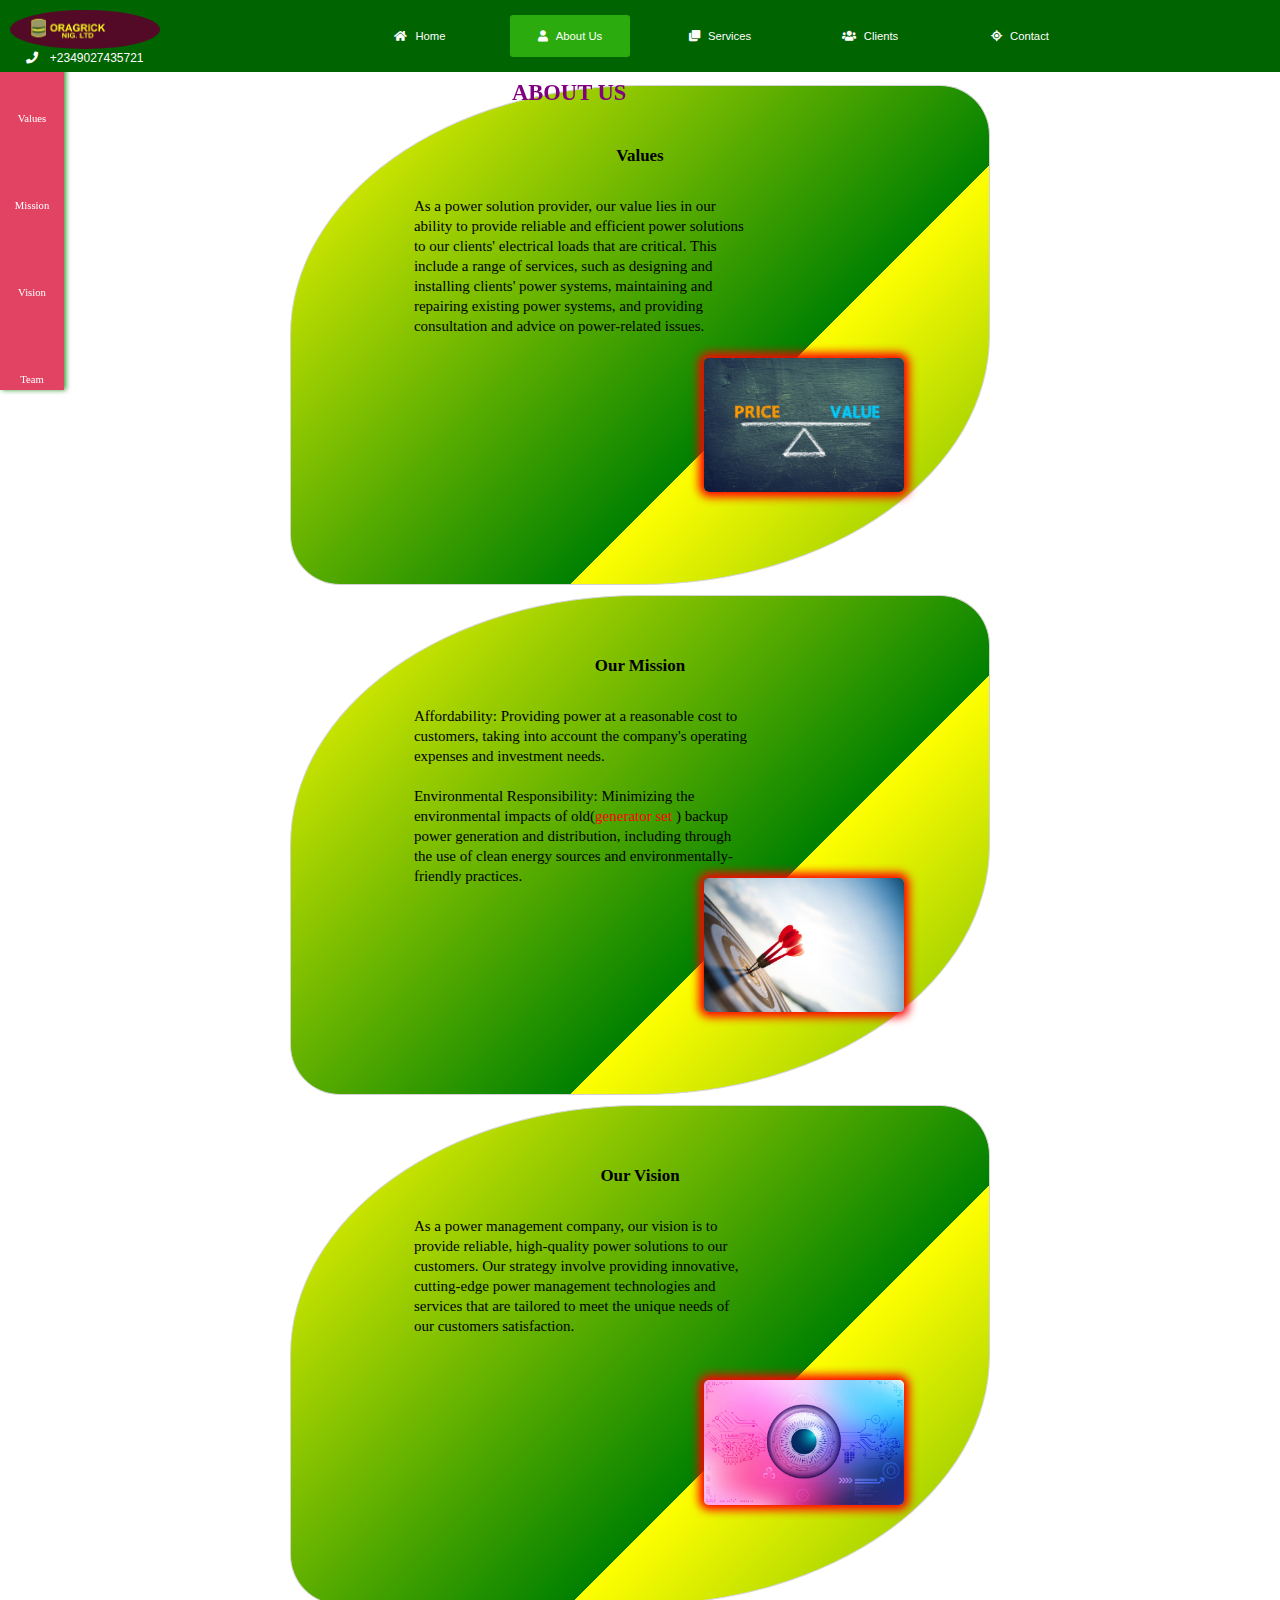
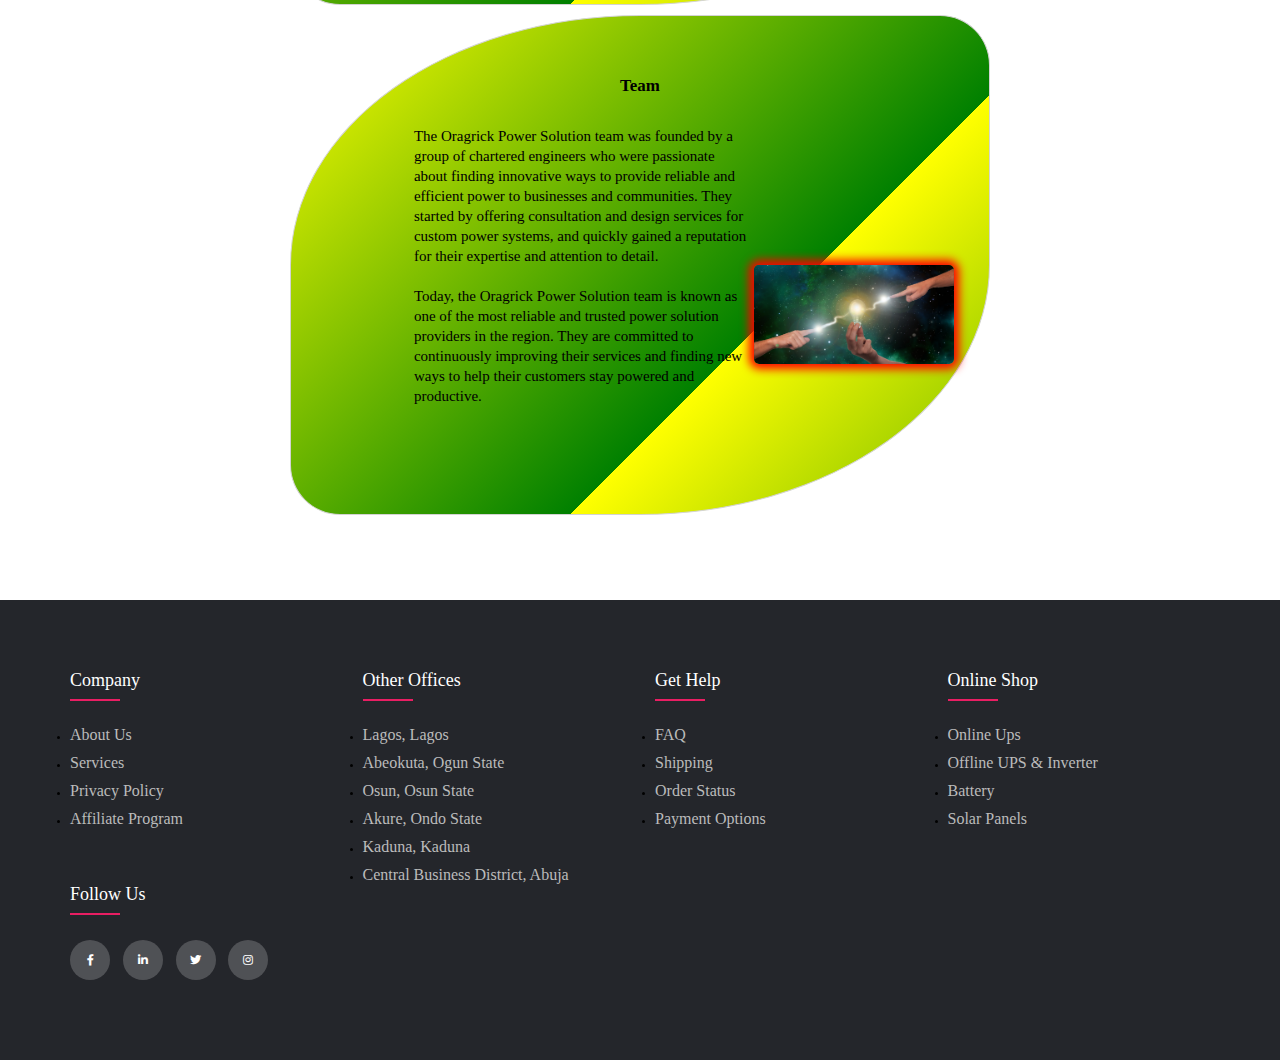
==== about.html @ 9715c684 "first commit" ====
<!DOCTYPE html>
<html lang="En">
     <head>
        <meta charset="UTF-8">
        <meta name="viewport" content="width=device-width, initial-scale=1.0">
        <title>
            Reliable Power & IT Solution | inverter | UPS | Renewable | IT
        </title>
        <link rel="stylesheet" href="cssfinal.css">
        <link rel="stylesheet" 
        href="https://cdnjs.cloudflare.com/ajax/libs/font-awesome/6.1.2/css/all.min.css"
        >

        <link rel="stylesheet" type="text/css" 
        href="https://cdnjs.cloudflare.com/ajax/libs/font-awesome/5.15.1/css/all.min.css">
    </head>



    <body>
        <wrap>
            
            <div class="menu-head">
                <div class="main_logo">
                    <img id="inboxlogo" src="./img/oragricklogo.jpg" alt="">
                    <p><i class="fa fa-phone"></i> +2349027435721</p>
                 </div>
                <ul class="nav-menu">
                    <li ><a href="index.html"><i class="fa fa-home"></i>Home</a></li>
                    <li class="actives"><a href="#"><i class="fa fa-user"></i>About Us</a>
                        <div class="submenu1">
                            <ul>
                                <li><a  href="about.html #history">Values</a></li>
                                <li><a  href="about.html #mission">Mission</a></li>
                                <li><a  href="about.html #vission">Vision</a></li>
                                <li><a  href="about.html #team">Team</a></li>
                            </ul>
                        </div>

                    </li>


                    <li><a href="services.html"><i class="fa fa-clone"></i>Services</a>
                        <div class="submenu1">
                            <ul>
                                <li class="hoverme"><a  href="#">Power Solutions</a>
                                    <i class="fa fa-angle-right"></i>
                                    <div class="submenu2">
                                        <ul>
                                          <li><a  href="#">UPS &amp; Inverters</a></li>
										  <li><a  href="#">Renewable/Solar Energy</a></li>
										  <li><a  href="#">ELectrical Power Design &amp; Installation</a></li>
										  <li><a  href="#">Support &amp; Advisory</a></li>
                                        </ul>
                                    </div>
                                
                                </li>

                                <li class="hoverme"><a  href="#">IT Solutions</a>
                                    <i class="fa fa-angle-right"></i>
                                    <div class="submenu2">
                                        <ul>
                                            <li><a  href="#">Web Designing</a></li>
                                            <li><a  href="#">Mobile App</a></li>
                                            <li><a  href="#">Cloud Computing</a></li>
                                        </ul>
                                    </div>
                                
                                
                                </li>

                                <li class="hoverme"><a  href="#">Fixed Asset Power Management</a>
                                    <i class="fa fa-angle-right"></i>
                                    <div class="submenu2">
                                        <ul>
                                            <li><a  href="#">Dead Batteries </a></li>
                                            <li><a  href="#">Dead Generator</a></li>
                                            <li><a  href="#"> Storage</a></li>
                                        </ul>
  
                                    </div>
                                
                                </li>
                            </ul>
    
    
                        </div>
                        
                    
                    </li>
                    <li><a href="client.html"><i class="fa fa-users"></i>Clients</a>
                        <div class="submenu1">
                            <ul>
                                <li><a  href="#">Financial Institution</a></li>
                                <li><a  href="#">Health Sector Clients</a></li>
                                <li><a  href="#">Farm Sector Clients</a></li>
                                <li><a  href="#">Domestic Sector Clients</a></li>
                            </ul>
                        </div>
                    
                    
                    </li>
                    <li><a href="contact.html"><i class="fa fa-location"></i>Contact</a></li>
                </ul>
               
                <div class="hamburger">
                  <div class="line "></div>
				  <div class="line "></div>
				  <div class="line "></div>
                </div>
            </div>


        </wrap>

        <!--about us -->

        <div class="abtus">
            <div id="abth1"><h1> About Us</h1></div>
            <div class="hmvt">
                <ul>
                    <li><a href="#history">Values</a></li>
                    <li><a href="#mission">Mission</a></li>
                    <li><a href="#vission"> Vision</a></li>
                    <li><a href="#team"> Team </a></li>
                </ul>
            </div>

            <div class="contabt">
                <section id="history">
                    <div class="ourm"><h2>Values</h2>
                    <p >As a power solution provider, our value lies in our ability to provide reliable and efficient power 
                        solutions to our clients' electrical loads that are critical. This include a range of services, such as designing 
                        and installing clients' power systems, maintaining and repairing existing power systems, and 
                        providing consultation and advice on power-related issues.
                    </p>
                    </div>    
                    <div class="mimg">
                        <img src="img/values.jpg">
                    </div>

                </section>
                <section id="mission">
                    <div class="ourm"><h2>Our Mission</h2>
                        <ul>
                            <p>Affordability: Providing power at a reasonable cost to customers, 
                                taking into account the company's operating expenses and investment 
                                needs.
                            </p>
                            <p>Environmental Responsibility: Minimizing the environmental impacts 
                                of old(<span style="color: red;">generator set </span>)  backup power generation and distribution, including through the use of 
                                clean energy sources and environmentally-friendly practices.
                            </p>
                        </ul>
                    
                    </div>    
                    <div class="mimg">
                        <img src="img/mission.jpg">
                    </div>

                </section>

                <section id="vission">
                    <div class="ourm"><h2>Our Vision</h2>
                    <p >As a power management company, our vision is to provide reliable, 
                        high-quality power solutions to our customers. Our strategy involve 
                        providing innovative, cutting-edge power management technologies and 
                        services that are tailored to meet the unique needs of our customers 
                        satisfaction.  
                    </p>
                        
                        

                    </div>    
                    <div class="mimg">
                        <img src="img/vission.jpg">
                    </div>

                </section>

                <section id="team">
                    <div class="ourm"><h2>Team</h2>
                    <p >The Oragrick Power Solution team was founded by a group of chartered engineers who were passionate about finding 
                        innovative ways to provide reliable and efficient power to businesses and communities. They started 
                        by offering consultation and design services for custom power systems, and quickly gained a reputation 
                        for their expertise and attention to detail.
                    </p>
                    
                    <p>
                        Today, the Oragrick Power Solution team is known as one of the most reliable and trusted power solution 
                        providers in the region. They are committed to continuously improving their services and finding 
                        new ways to help their customers stay powered and productive.
                    </p>
                    </div>    
                    <div class="mimg">
                        <img src="img/team.jpg">
                    </div>

                </section>

            </div>


        </div>



        <!--end About us-->






       
        <footer class="footer">
            <div class="container">
                <div class="row">
                    <div class="footer-col">
                        <h4>company</h4>
                        <ul>
                            <li><a href="about.html">About us</a></li>
                            <li><a href="services.html">Services</a></li>
                            <li><a href="#">Privacy policy</a></li>
                            <li><a href="#">Affiliate program</a></li>
                        </ul>
                    </div>
                    <div class="footer-col">
                        <h4>Other Offices</h4>
                        <ul>
                            <li><a href="#">Lagos, Lagos </a></li>
                            <li><a href="#">Abeokuta, Ogun State</a></li>
                            <li><a href="">Osun, Osun State</a></li>
                            <li><a href="#">Akure, Ondo State</a></li>
                            <li><a href="#">Kaduna, Kaduna</a></li>
                            <li><a href="#">Central Business District, Abuja</a></li>
                        </ul>
                    </div>
                    <div class="footer-col">
                        <h4>get help</h4>
                        <ul>
                            <li><a href="#">FAQ</a></li>
                            <li><a href="#">shipping</a></li>
                            
                            <li><a href="#">order status</a></li>
                            <li><a href="#">payment options</a></li>
                        </ul>
                    </div>
                    <div class="footer-col">
                        <h4>online shop</h4>
                        <ul>
                            <li><a href="#">Online Ups</a></li>
                            <li><a href="#">Offline UPS & Inverter</a></li>
                            <li><a href="#">Battery</a></li>
                            <li><a href="#">Solar Panels</a></li>
                        </ul>
                    </div>
                    <div class="footer-col">
                        <h4>follow us</h4>
                        <div class="social-links">
                            <a href="https://web.facebook.com/Oragrick/?_rdc=1&_rdr"><i class="fab fa-facebook-f"></i></a>
                            <a href="https://ng.linkedin.com/company/oragrick"><i class="fab fa-linkedin-in"></i></a>
                            <a href="#"><i class="fab fa-twitter"></i></a>
                            <a href="#"><i class="fab fa-instagram"></i></a>
                            
                        </div>
                    </div>
                </div>
            </div>
       </footer>
     


        <script src="jscript.js"></script>
    </body>






</html>
---- cssfinal.css ----
*{
    padding: 0;
    margin: 0;
    box-sizing: border-box;

}

html {
    font-size: 70.5%;
}

body {
    background-size: cover;
    background-position: center;
    

}
wrap{
    width: 100%;
    height: 100%;
    
}

.main_logo{
    display: inline-block;
	cursor: pointer;  
    padding-top: 10px;
    padding-left: 10px;
    float: left;

}
#inboxlogo{
    padding: 0;
    margin: 0;
    width: 150px;
  border-radius: 50%;
  text-align: center;
  
}
.main_logo p {
    
    text-decoration: none;
    color: #fff;
    padding-top: 0px;
    padding-left: 0px;
	text-align: center;
    font-size: 12px;
	
    
}


.menu-head {
    background-color: rgb(0, 100, 0);
    text-align: center;
    font-family: sans-serif;
    padding: 0px;
    position: fixed;
    width: 100%;
    top: 0;
    z-index: 2;
}

.menu-head ul {
    display: inline-flex;
    color: #fff;
    list-style: none;
    align-items: center;
 

}

.menu-head ul li {
    width: 120px;
    margin: 15px;
    padding: 15px;
}

.menu-head ul li a{
    text-decoration: none;
    color: #fff;
}

.actives, .menu-head ul li:hover {
    background: #2bab0d;
    border-radius: 3px;

}

.menu-head .fa {
    margin-right: 8px;
    

}
.submenu1 {
    display: none;
    z-index: 100;

}

.menu-head ul li:hover .submenu1{
    display: block;
    position: absolute;
    background-color: rgb(0, 100, 0);
    margin-top: 15px;
    margin-left: -15px;

}
.menu-head ul li:hover .submenu1 ul{
    display: block;
    margin: 10px;
}

.menu-head ul li:hover .submenu1 ul li{
    width: 150px;
    padding: 10px;
    border-bottom: 1px dotted #fff;
    background: transparent;
    border-radius: 0;
    text-align: left;
}
.menu-head ul li:hover .submenu1 ul li:last-child{
    border-bottom: none;
}
.menu-head ul li:hover .submenu1 ul li a:hover{
    color: #b2ff00;
}
.fa-angle-right {
    float: right;

}
.submenu2{
    display: none;
}

.hoverme:hover .submenu2 {
    position: absolute;
    display: block;
    margin-top: -40px;
    margin-left: 140px;
    background: rgb(0, 100, 0);

}

.hamburger{
    display: none;
    cursor: pointer;
}

.line {
    display: block;
    width: 25px;
    height: 3px;
    margin: 5px auto;
    -webkit-transition: all 0.3s ease-in-out;
    transition: all 0.3s ease-in-out;
    background-color: white;
}
.nav-menu{
    z-index: 400;
}

/*slider*/
.slider{
    position: relative;
    width: 100%;
    background: #2c3e50; /* darckblue */
	overflow: hidden;
    padding: 0;
	margin: 0;
    box-sizing: border-box;
    font-family: sans-serif;
	
}
.myslider{
	height: 655px;
	display: none;
	overflow: hidden;
}
.prev, .next{
    position: absolute;
    top: 50%;
    transform: translate(0, -50);
    font-size: 50px;
    padding: 15px;
    cursor: pointer;
    color: #fff;
    transition: 0.1s;
    user-select: none;
}

.prev:hover, .next:hover{
    color: #3498db;
}

.next{
    right: 0;
}
.dotsbox{
    position: absolute;
    left: 50%;
    transform: translate(-50%);
    bottom: 20px;
    cursor: pointer;
    
}

.dot{
    display: inline-block;
    width: 15px;
    height: 15px;
    border: 3px solid #fff;
    border-radius: 50%;
    margin: 0 10px;
    cursor: pointer;
}
.actives, dot:hover{

}

.active, .dot:hover{
    border-color: green ;
}

.fade{
    -webkit-animation-name: fade;
    -webkit-animation-duration: 1.5s;
    animation-name: fade;
    animation-duration: 1.5s;
}

@-webkit-keyframeskeyframes fade {
    from {opacity: 0.8;}
    to { opacity: 1;}
}

@keyframes fade {
    from {opacity: 0.8;}
    to { opacity: 1;}
}
.txt{
    position: absolute;
    color: #fff;
    letter-spacing: 2px;
    line-height: 30px;
    top: 30%;
    left: 15%;
    -webkit-animation-name: posi;
    -webkit-animation-duration: 2s;
    animation-name: posi ;
    animation-duration: 2s;
    z-index: 1;
    
}

@-webkit-keyframes posi{
    from {
        left: 25%;
    }
    to{
        left: 15%;
    }
}

@keyframes posi{
    from {
        left: 25%;
    }
    to{
        left: 15%;
    }
}
.txt h1{
    color: yellow;
    font-weight: 100;
    margin: 20px;
    font-family: 'Baloo Da 2', serif;
    font-size: 5rem;
    line-height: 8.5rem;
    letter-spacing: .2rem;
    width: 50%;

}
.txt p{
    font-weight: 100;
    font-size: 10px;
    margin: 20px;

    
}
img {
   /* transform: scale(0.5, 1);
    -webkit-animation-name: zoomin;
    -webkit-animation-duration: 20s;
    animation-name: zoomin;   
    animation-duration: 40s;*/ /*to start zoomin uncomment this*/

}
@-webkit-keyframes zoomin{
    from {transform: scale(1, 1);}
    to { transform: scale(1.5, 1.5);}

}

@keyframes zoomin{
    from {transform: scale(1, 1);}
    to { transform: scale(1.5, 1.5);}

}


#imga{
	width: 100%;
    height: 100%;
	perspective: 100%;
	background-size: cover;
	
}






/*slider end*/

/*Timeline for clientele*/
.conv{
	margin: 0px;
	padding: 0px;
	font-family: 'Poppins', sans-serif;
	box-sizing: border-box;
    overflow: hidden;
	align-items: center;
	width: 100%;
    background-color: antiquewhite;
	
	
}

.conv h1{
	
	text-align: center;
	align-items: center;
	font-family: 'Baloo Da 2', serif;
    font-style: normal;
    font-weight: 300;
    color: black;
    font-size: 3rem;
	width: 100%;
    
}
.timelineclient1{
	
	font-family: 'Poppins', sans-serif;
	box-sizing: border-box;
	width: 50%;
	margin: 10px auto;
	padding: 10px 50px;
	float: left;
	height: 100%;
	
	
	
	
}
.timelineclient1::after{
	content: '';
	position: absolute;
	width: 4px;
	height: 100%;
	background: yellow;
	top: 730px;
	left: 25%;
	margin-left: -3px;
	z-index: -1;
	animation: moveline 6s linear forwards;
   
}
@keyframes moveline {
	0%{
		height: 0;
	}
	100%{
		height: 100%;
	}


}
.timelineclient1 h2{
	align-items: center;
	text-align: center;
	color: black;
	
	

}
.timelineclient{
	
	font-family: 'Poppins', sans-serif;
	box-sizing: border-box;
	width: 50%;
    margin: auto;
    padding: 10px 50px;
	height: 100%;
    float: right;
	
	
	
	
}
.timelineclient::after{
	content: '';
	position: absolute;
	width: 4px;
	height: 100%;
	background: yellow;
	top: 730px;
	right: 25%;
	margin-right: -3px;
	z-index: -1;
	animation: moveline 6s linear forwards;


}
.timelineclient h2{
	align-items: center;
	text-align: center;
	color: black;
	
	
}
.conclient{
	padding: 10px 50px;
	position: relative;
	align-items: center;
	width: 50%;
	animation: movedown 1s linear forwards;
	opacity: 0;
}
.conclient:nth-child(1){
	animation-delay: 0s
}
.conclient:nth-child(2){
	animation-delay: 1s
}
.conclient:nth-child(3){
	animation-delay: 2s
}
.conclient:nth-child(4){
	animation-delay: 3s
}
.conclient:nth-child(5){
	animation-delay: 4s
}
.conclient:nth-child(6){
	animation-delay: 5s
}
.conclient:nth-child(7){
	animation-delay: 6s
}

@keyframes movedown {
	0%{
		opacity: 1;
		transform: translateY(-30px);
	}
	100%{
		opacity: 1;
		transform: translateY(0px);
	}

}

.conclient h2{
	font-size: 80%;
	font-weight: 800;
	
}
.conclient img{
	position: absolute;
	width: 60px;
	border-radius: 70%;
	right: -20px;
	top: 32px;
	z-index: 10;
}





.client-text{
	padding: 20px 30px;
	background: #fff;
	position: relative;
	border-radius: 6px;
	font-size: 15px;
	max-width: 400px;
	align-items: center;
}

.left{
	left: 0px;
}

.right{
	left: 50%;
}
.right img{
	left: -20px;
}

.conc-left{
	height: 0;
	width: 0;
	position: absolute;
	top: 28px;
	z-index: 1;
	border-top: 10px solid transparent;
	border-bottom: 10px solid transparent;
	border-left: 10px solid white;
	right: -10px;
}
.conc-right{
	height: 0;
	width: 0;
	position: absolute;
	top: 28px;
	z-index: 1;
	border-top: 10px solid transparent;
	border-bottom: 10px solid transparent;
	border-right: 10px solid white;
	left: -10px;
}


/*/Timeline for clientele*/

/*abtus*/

.abtus {
    margin: 80px;
    scroll-behavior: smooth;
    font-family:Georgia, 'Times New Roman', Times, serif;
    height: 100%;
    
   
}
.contabt{
    width: 100%;
    height: 100%;
    display: flex;
    flex-wrap: wrap;
    justify-content: center;
   
}
.contabt > section {
    height: 500px;
    width: 700px;
    display: flex;
    flex-wrap: wrap;
    justify-content: center;
    border-radius: 50% 50px 50% 50px ;
    margin-bottom: 0;
    background-image: repeating-linear-gradient(-45deg, green 35%, yellow);
    padding: 20px;
    scroll-margin-top: 80px;
    border: 1px solid lightgrey;
    margin: 5px;
    

}

#abth1 {
    text-align: center;
    position: fixed;
    color: purple;
    left: 40%;
    text-transform: uppercase;

    
}

.hmvt {
    left: 0;
    position: fixed;
    width: 5%;
    text-align: center;
    position: fixed;
    top: -3px;
    opacity: 0.8;
    margin-bottom: 10px;
    
   
    
}

.hmvt ul {
    
    height: auto;
    
    top: 0;
    left: 0;
    background: crimson;
    box-shadow: 2px 0px 5px green;
    padding-top: 45px;
    text-decoration: none
    


}

.hmvt ul li {
    margin: 5px;
    padding: 5px;
    margin-top: 65px;
    
    

}
.hmvt ul li a {
    color: #fff;
    list-style: none;
    text-decoration: none;
    font-size: 15px;
    padding: 3px;
    font-weight: sans-serif;
    font-size: 50%;
    font-weight: sans-serif;
    font-size: 95%;
   

}
.hmvt ul li a:hover{
    background: #fff;
    color: #3498db;
}





#history {
    padding-top: 180px;
    text-align: center;
}
#mission {
    padding-top: 180px;
    text-align: center;  

}
#vission {
    padding-top: 180px;
    text-align: center;  

}
#team {
    padding-top: 180px;
    text-align: center;  

}
.ourm {
    margin-bottom: 20px;
    width: 90%;
    margin-top: -20px;
   
    

}
.ourm h2{
    padding-bottom: 20px;
    text-align: center;
    margin-top: -100px;
    
}

.ourm p {
   align-items: center;
    width: 60%;
    padding: 10px;
    margin-left: 60px;
    justify-content:center;
    text-align: left;
    line-height: 20px;
    font-size: 15px;
}




#mission .mimg{
    
   width: 100%;
   text-align: center;
   margin-right: 10px;
   padding: 10px;
   padding-right: 55px;
   margin-top: -100px;    

}
#history .mimg{
    
    width: 100%;
    text-align: center;
    margin-right: 10px;
    padding: 10px;
    padding-right: 55px;
    margin-top: -80px;    
 
 }
 #vission .mimg{
    
    width: 100%;
    text-align: center;
    margin-right: 10px;
    padding: 10px;
    padding-right: 55px;
    margin-top: -65px;    
 
 }
 #team .mimg{
    
    width: 100%;
    text-align: center;
    margin-right: 10px;
   
    padding-right: 5px;
    margin-top: -200px;    
 
 }
#mission img {
    width: 200px;
    border-radius: 5px;
    box-shadow: 0 0 10px 5px red;
    margin-right: 0;
    float: right; 

}
#history img {
    width: 200px;
    border-radius: 5px;
    box-shadow: 0 0 10px 5px red;
    margin-right: 0;
    float: right; 

}
#vission img {
    width: 200px;
    border-radius: 5px;
    box-shadow: 0 0 10px 5px red;
    margin-right: 0;
    float: right; 

}
#team img {
    width: 200px;
    border-radius: 5px;
    box-shadow: 0 0 10px 5px red;
    margin-right: 0;
    float: right; 
    

}
@media screen and (max-width: 768px) { 
    .abtus {
        display:block;
        width: 105%;
        overflow: hidden;

        margin: 0;
        padding: 0;
        justify-content: center;
      
                
        

    }
    .contabt > section {
        overflow: hidden;
        margin-top: 100px;
    

    }

    #abth1 {
        text-align: center;
        position: fixed;
        color: purple;
        margin-bottom: 0;
        text-transform: uppercase;
        top: 100px;
        font-size: 60%;

    
        
    }


    .hmvt ul {
        position: fixed;
        width: 100%;
        text-align: center;
        position: fixed;
        top: -50px;
        opacity: 0.8;
        display: inline-flex;  
        
       
        
    }
    .hmvt ul li {
        
        
    }
    
  
    .hmvt ul li a {
        text-decoration: none;
        text-align: center;
        margin-top: -300px;
       

    }
    .contabt {
        display: flex;
        flex-wrap: wrap;
        width: 100%; 
        height: 100%;
        
    }
    .contabt section {
        width: 120%;
        height: 100%;
        font-size: 90%;
        left: -10px;
        font-size: 90%;
        margin-top: 90px;
        
        
    }
    .contabt p {
        font-size: 120%;
        padding: 0;
        margin-bottom: 60px;
        

    }
    .ourm h2{
        margin-top: -40px;
        padding-top: 10px;
        
        
        
    }
    #mission .mimg{
    
        width: 100%;
        text-align: center;
        margin-right: 10px;
        padding: 10px;
        padding-right: 55px;
        margin-top: -80px;    
     
     }
     #history .mimg{
         
       
         margin-top: -80px;    
      
      }
      #vission .mimg{
        
         
         margin-top: -65px;    
      
      }
    #team .mimg{
    
        width: 100%;
        text-align: center;
        margin-right: 5px;
       
        padding-right: 55px;
        margin-top: -60px;    
     
     }
  

    
}



/*abtus end*/

/* services */

.conservices{
    margin: 0;
    padding: 0;
    font-family: sans-serif;
    background: #007bff !important;
    scroll-behavior: smooth;
    height: 100vh;
    
}
.conservices h1 {
    color: red;
    font-size: 2em;
    text-align: center;
    text-transform: uppercase;
    justify-content: center;
    align-items: center;
    padding-top: 80px;
    padding-bottom: 30px;
  
 
   
   
}

.mainservicep{
    width: 100%;
    min-height: 380px;
    text-align: center;
    position: relative;
   

}
.servicelogo{
    width: 130px;
    height: 130px;
    border-radius: 50%;
    margin: -90px auto 0;
    background: #fff;
    border: 20px solid #007bff;

}
.servicelogo img {
    width: 50px;
    margin-top: 20px;
}

#powerid {
    scroll-margin-top: 180px;
    
}


.mainserviceserve h3{
    margin: 20px auto;
    position: relative;
    background: #fff;
    width: 80%;
    height: 35px;
    

}

.mainserviceserve h3::after {
    content: '' ;
    width: 40px;
    height: 30px;
    background: linear-gradient(to right, #fff, #007bff);
    position: absolute;
    right: -5px;
    top: -5px;
    z-index: -1;
}

.mainserviceserve h3::before {
    content: '' ;
    width: 40px;
    height: 30px;
    background: linear-gradient(to right,  #007bff, #fff);
    position: absolute;
    left: -5px;
    bottom: -5px;
    z-index: -1;
}

.mainserviceserve  ul {
    text-align: center;
    align-items: center;
    justify-content: center;
    
    

}

.mainserviceserve  ul li {
    list-style: none;
    margin-top:20px ;
    padding: 10px;
    text-align: left;

}

.mainserviceserve  ul li a{
    text-decoration: none;
}


.mainserviceserve {
    background: #fff;
    padding: 20px;
    border-radius: 10px;
    position: absolute;
    top: 60px;
    z-index: 1 ;
    margin: 40px;
    

} 

.serviceshadow1 {
    height: 200px;
    width: 80%;
    background: #fff;
    position: absolute;
    border-radius: 10px;
    bottom: 0;
    left: 10%;
    z-index: -1;

}

.serviceshadow2 {
    height: 200px;
    width: 64%;
    background: #fff;
    position: absolute;
    border-radius: 10px;
    bottom: 0;
    left: 18%;
    z-index: -2;

}

.mainservicep:hover .mainserviceserve {
    transform: translateY(-50px)
} 

.mainservicep:hover .serviceshadow1 {
    transform: translateY(-25px)
} 

/* end of service */



/*footer*/

@import url('https://fonts.googleapis.com/css2?family=Poppins:wght@300;400;500;600;700&display=swap');

.container{
	max-width: 1170px;
	margin:auto;
    z-index: 2;
    
}
.row{
	display: flex;
	flex-wrap: wrap;
}

.footer{
	background-color: #24262b;
    padding: 70px 0;
}
.footer-col{
   width: 25%;
   padding: 0 15px;
}
.footer-col h4{
	font-size: 18px;
	color: #ffffff;
	text-transform: capitalize;
	margin-bottom: 35px;
	font-weight: 500;
	position: relative;
}
.footer-col h4::before{
	content: '';
	position: absolute;
	left:0;
	bottom: -10px;
	background-color: #e91e63;
	height: 2px;
	box-sizing: border-box;
	width: 50px;
}
.footer-col ul li:not(:last-child){
	margin-bottom: 10px;
}
.footer-col ul li a{
	font-size: 16px;
	text-transform: capitalize;
	color: #ffffff;
	text-decoration: none;
	font-weight: 300;
	color: #bbbbbb;
	display: block;
	transition: all 0.3s ease;
}
.footer-col ul li a:hover{
	color: #ffffff;
	padding-left: 8px;
}
.footer-col .social-links a{
	display: inline-block;
	height: 40px;
	width: 40px;
	background-color: rgba(255,255,255,0.2);
	margin:0 10px 10px 0;
	text-align: center;
	line-height: 40px;
	border-radius: 50%;
	color: #ffffff;
	transition: all 0.5s ease;
}
.footer-col .social-links a:hover{
	color: #24262b;
	background-color: #ffffff;
}

/*responsive*/
@media(max-width: 767px){
  .footer-col{
    width: 50%;
    margin-bottom: 30px;

   }

   .menu-head{
    height: 65px;
    align-items: center;
    text-align: center;
    position: fixed;
    width: 100%;
    z-index: 400;
    
   
   }

   .nav-menu{
    position: fixed;
    left: -100%;
    top: 65px;
    gap: 0;
    flex-direction: column;
    background-color: rgb(0, 100, 0);
    text-align: center;
    transition: 0.3s;
    align-items: center;
    z-index: 400;
    margin-top:5px;
   
   }

   .hamburger{
    display: block;
    text-align: center;
    padding: 10px 10px;
    align-items: center;
    margin-right: 30px;
    font-size: 60.5%;
    float: right;
    padding-right: 20px;
   
   
}

.hamburger.active .line:nth-child(2){
    opacity: 0;
}
.hamburger.active .line:nth-child(1){
    transform: translateY(8px) rotate(45deg);
}

.hamburger.active .line:nth-child(3){
    transform: translateY(-8px) rotate(-45deg);
}
.nav-menu{
    position: fixed;
    left: -100%;
    top: 65px;
    gap: 0;
    flex-direction: column;
    background-color: rgb(0, 100, 0);
    text-align: center;
    transition: 0.3s;
    align-items: center;
    z-index: 400;
    
   
}
.menu-head .nav-menu li {
    margin: 10px 0;
    padding-left: 5px;
    
}


.nav-menu.active {
    left: 0;
    
}
}
@media(max-width: 574px){
  .footer-col{
    width: 100%;
}

.myslider{
    height: 500px;
    
}
.txt{
    line-height: 15px;
    top: 50%;
    left: 50%;
    transform: translate(-50%, -50%);
    animation-name: posi2;
    animation-duration: 2s;
    font-size: 30%;

}
@-webkit-keyframes posi2 {
    from {top: 35%;}
    to {top: 50%}
}
@keyframes posi2 {
    from {top: 35%;}
    to {top: 50%}
}


}









@media screen and (max-width: 520px) {
    .menu-head{
        height: 65px;
        align-items: center;
        text-align: center;
        position: fixed;
        width: 100%;
        z-index: 400;
       
    }
    .hamburger{
        display: block;
        text-align: center;
        padding: 10px 10px;
        align-items: center;
        margin-right: 30px;
        font-size: 60.5%;
        float: right;
        padding-right: 20px;
       
       
    }
 
    .hamburger.active .line:nth-child(2){
        opacity: 0;
    }
    .hamburger.active .line:nth-child(1){
        transform: translateY(8px) rotate(45deg);
    }

    .hamburger.active .line:nth-child(3){
        transform: translateY(-8px) rotate(-45deg);
    }
    .nav-menu{
        position: fixed;
        left: -100%;
        top: 65px;
        gap: 0;
        flex-direction: column;
        background-color: rgb(0, 100, 0);
        text-align: center;
        transition: 0.3s;
        align-items: center;
        z-index: 400;
        
       
    }
    .menu-head .nav-menu li {
        margin: 10px 0;
        padding-left: 5px;
        
    }
    

    .nav-menu.active {
        left: 0;
        
    }

    .timelineclient1{
		font-size: 80%;
		position: relative;
	}
	.timelineclient1::after{
		font-size: 80%;
		position: relative;
	}
	.timelineclient{
		font-size: 80%;
		position: relative;
	}
	.timelineclient::after{
		font-size: 80%;
		position: relative;
	}
	.conclient{
		font-size: 100%;
		position: relative;

	}
	.client-text{
		font-size: 100%;
		position: relative;
		margin-bottom: 10px;
		padding-left: 40px;
		padding-right: 55px;
		text-align: center;
		align-items: center;
	}
	.client-text h2{
		font-size: 100%;
		font-weight: 800;
		
		
		
	
	

	}
	.right{
		left: 0;
	}
	.left img, .right img {
		left: 10px;
	}
	.conc-left, .conc-right{
		border-right: 15px solid white;
		border-left: 0;
    }	

    .txt h1{
		font-size: 30px;
		margin-bottom: 20px;
		line-height: 35px;
	}
	
	
	
	.txt p{
		line-height: 20px;
	}

    .section{
		display: flex;
		align-items: center;
		
	 }
	 .section{
		font-size: 50%;

	}
    
    
}

@media screen and (min-width: 520px) {

}
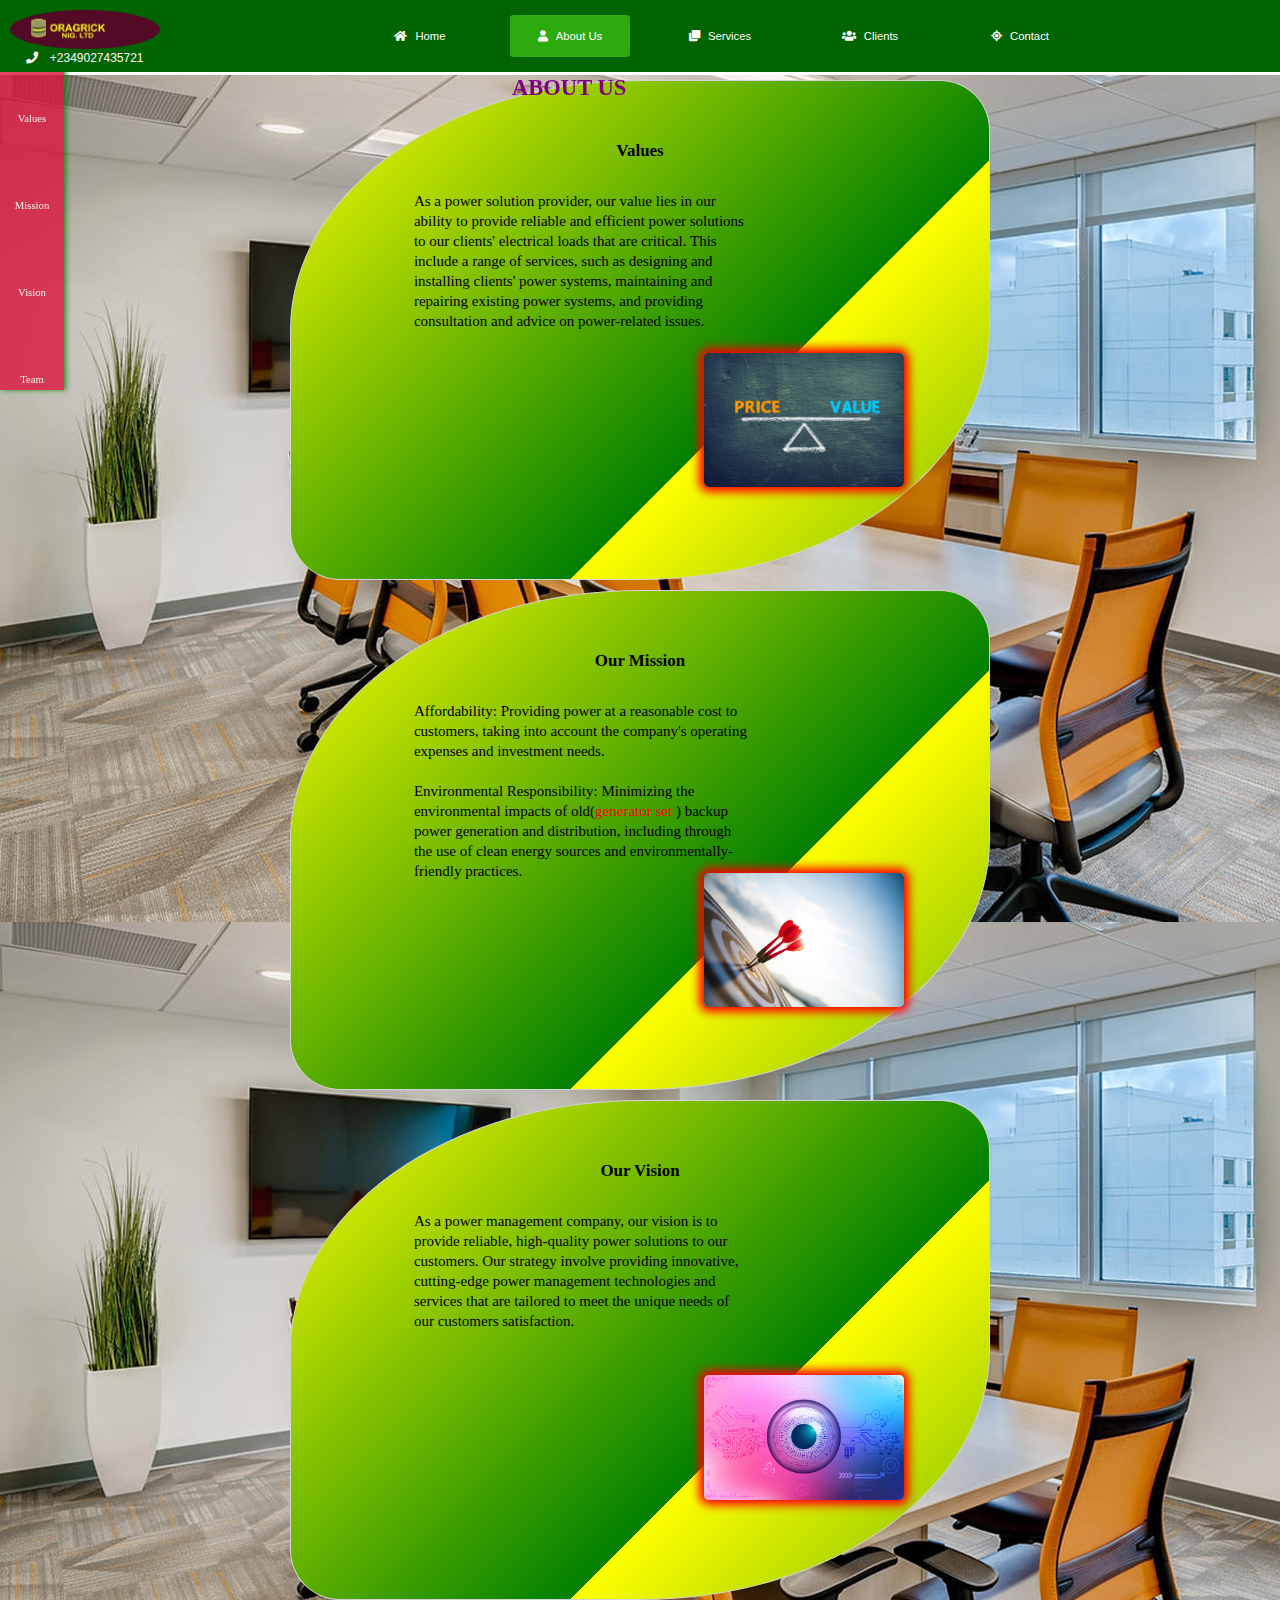
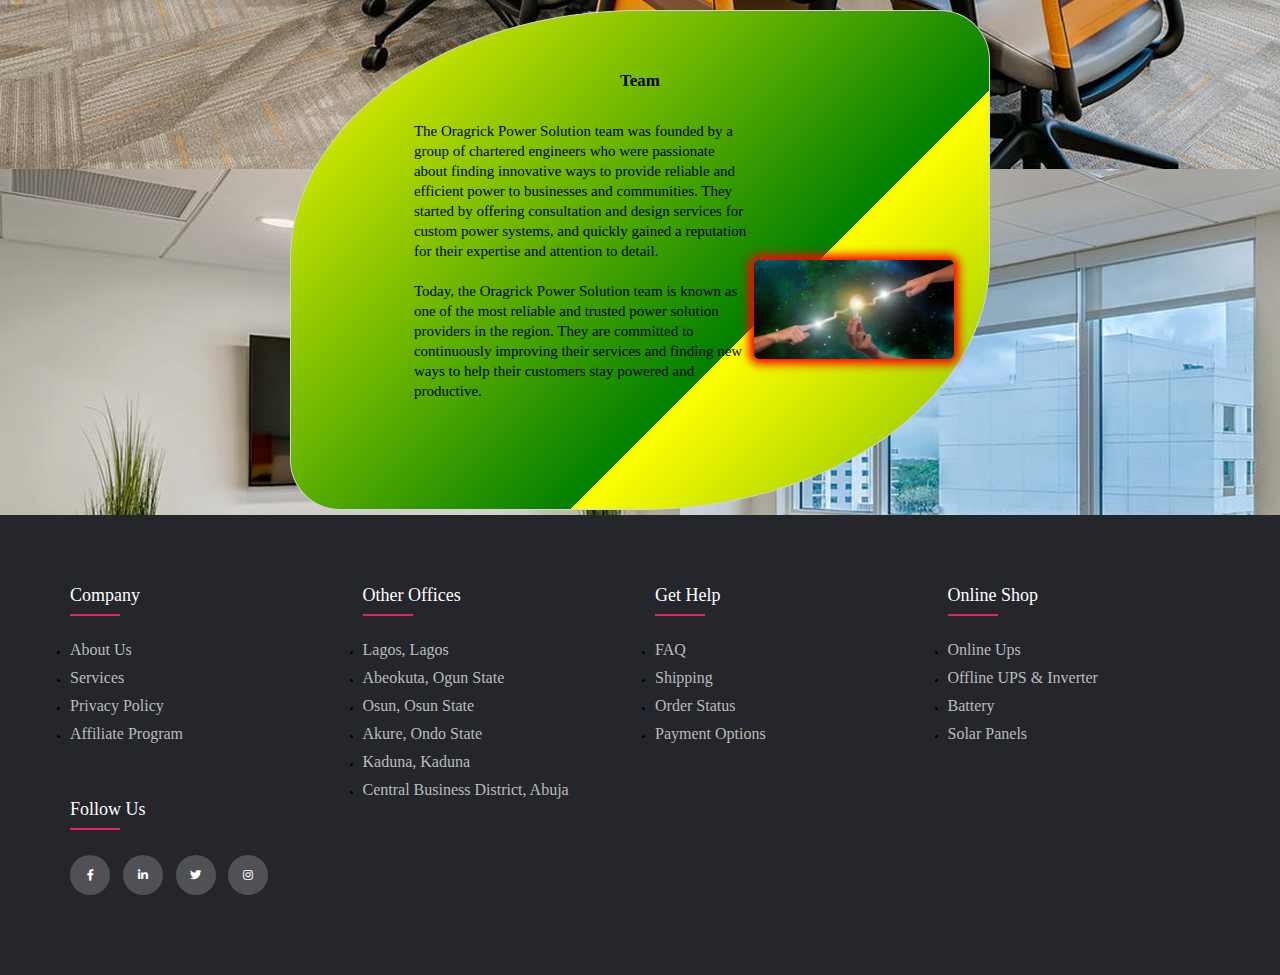
==== commit 6aa5ca11: "commit" ====
--- a/about.html
+++ b/about.html
@@ -3,6 +3,7 @@
      <head>
         <meta charset="UTF-8">
         <meta name="viewport" content="width=device-width, initial-scale=1.0">
+        <meta http-equiv="X-UA-Compatible" content="ie=edge">
         <title>
             Reliable Power & IT Solution | inverter | UPS | Renewable | IT
         </title>
@@ -43,33 +44,33 @@
                     <li><a href="services.html"><i class="fa fa-clone"></i>Services</a>
                         <div class="submenu1">
                             <ul>
-                                <li class="hoverme"><a  href="#">Power Solutions</a>
+                                <li class="hoverme"><a  href="services.html #power">Power Solutions</a>
                                     <i class="fa fa-angle-right"></i>
                                     <div class="submenu2">
                                         <ul>
-                                          <li><a  href="#">UPS &amp; Inverters</a></li>
-										  <li><a  href="#">Renewable/Solar Energy</a></li>
-										  <li><a  href="#">ELectrical Power Design &amp; Installation</a></li>
+                                          <li><a  href="services.html #ups">UPS &amp; Inverters</a></li>
+										  <li><a  href="services.html #solar">Renewable/Solar Energy</a></li>
+										  <li><a  href="services.html #electri">ELectrical Power Design &amp; Installation</a></li>
 										  <li><a  href="#">Support &amp; Advisory</a></li>
                                         </ul>
                                     </div>
                                 
                                 </li>
 
-                                <li class="hoverme"><a  href="#">IT Solutions</a>
+                                <li class="hoverme"><a  href="services.html #IT">IT Solutions</a>
                                     <i class="fa fa-angle-right"></i>
                                     <div class="submenu2">
                                         <ul>
-                                            <li><a  href="#">Web Designing</a></li>
-                                            <li><a  href="#">Mobile App</a></li>
-                                            <li><a  href="#">Cloud Computing</a></li>
+                                            <li><a  href="services.html #ITmw">Web Designing</a></li>
+                                            <li><a  href="services.html #ITmw">Mobile App</a></li>
+                                            <li><a  href="services.html #ITauto">Cloud Computing</a></li>
                                         </ul>
                                     </div>
                                 
                                 
                                 </li>
 
-                                <li class="hoverme"><a  href="#">Fixed Asset Power Management</a>
+                                <li class="hoverme"><a  href="services.html #fix">Fixed Asset Power Management</a>
                                     <i class="fa fa-angle-right"></i>
                                     <div class="submenu2">
                                         <ul>
--- a/cssfinal.css
+++ b/cssfinal.css
@@ -207,8 +207,8 @@
 
 .dot{
     display: inline-block;
-    width: 15px;
-    height: 15px;
+    width: 10px;
+    height: 10px;
     border: 3px solid #fff;
     border-radius: 50%;
     margin: 0 10px;
@@ -224,9 +224,10 @@
 
 .fade{
     -webkit-animation-name: fade;
-    -webkit-animation-duration: 1.5s;
+    -webkit-animation-duration: 3s;
     animation-name: fade;
-    animation-duration: 1.5s;
+    animation-duration: 3s;
+    transition-delay: 6s;
 }
 
 @-webkit-keyframeskeyframes fade {
@@ -246,9 +247,9 @@
     top: 30%;
     left: 15%;
     -webkit-animation-name: posi;
-    -webkit-animation-duration: 2s;
+    -webkit-animation-duration: 4s;
     animation-name: posi ;
-    animation-duration: 2s;
+    animation-duration: 4s;
     z-index: 1;
     
 }
@@ -274,17 +275,20 @@
     color: yellow;
     font-weight: 100;
     margin: 20px;
+    margin-top: 5px;
     font-family: 'Baloo Da 2', serif;
     font-size: 5rem;
-    line-height: 8.5rem;
+    line-height: 9rem;
     letter-spacing: .2rem;
     width: 50%;
 
 }
 .txt p{
     font-weight: 100;
-    font-size: 10px;
+    font-size: 15px;
     margin: 20px;
+    font-weight: bold;
+  
 
     
 }
@@ -540,12 +544,12 @@
 /*abtus*/
 
 .abtus {
-    margin: 80px;
+    margin-top: 75px;
     scroll-behavior: smooth;
     font-family:Georgia, 'Times New Roman', Times, serif;
     height: 100%;
-    
-   
+    background: url(./img/iconference.jpg);
+    
 }
 .contabt{
     width: 100%;
@@ -765,7 +769,7 @@
 @media screen and (max-width: 768px) { 
     .abtus {
         display:block;
-        width: 105%;
+        width: 100%;
         overflow: hidden;
 
         margin: 0;
@@ -830,12 +834,14 @@
         
     }
     .contabt section {
-        width: 120%;
+        width: 100%;
         height: 100%;
         font-size: 90%;
         left: -10px;
-        font-size: 90%;
+        font-size: 80%;
         margin-top: 90px;
+        overflow: hidden;
+
         
         
     }
@@ -896,70 +902,91 @@
 
 /* services */
 
-.conservices{
+.service {
     margin: 0;
     padding: 0;
-    font-family: sans-serif;
-    background: #007bff !important;
+    font-family: Arial, Helvetica, sans-serif;
+
+    margin-top: 65px;
+    padding-top: 0.02px;
+    display: flex;
+    flex-wrap: wrap;
+    overflow: hidden;
     scroll-behavior: smooth;
-    height: 100vh;
-    
-}
-.conservices h1 {
-    color: red;
-    font-size: 2em;
+    background-image: url('./img/electbackg.jpg') ;
+    height: 100%;
+   
+}
+
+
+.service h1 {
     text-align: center;
-    text-transform: uppercase;
-    justify-content: center;
-    align-items: center;
-    padding-top: 80px;
-    padding-bottom: 30px;
+    margin: 10px auto 25px !important;
+    color: #fff;
+    margin-bottom: 5px;
+    
+    
+}
+
+.continaerservice {
+    display: flex;
+    flex-wrap: wrap;
+    width: 100%;
+    margin-top: 5px;
+    overflow: hidden;
+    padding: 10px;
+   
+}
+
+.continaerservice > div {
+    width: 100%;
+   
+    
+   
+    
+    
+}
+
+.mainservice {
+    width: 100%;
+    min-height: 400px;
+    text-align: center;
+    position: relative;   
+    
+}
+
+.mainservice:hover .mainserviceservice {
+    transform: translateY(-50px);
+
+}
+
+
+.mainserviceservice {
+    background: #fff;
+    padding: 20px;
+    border-radius: 10px;
+    position: absolute;
+    bottom: 10px;
+    z-index: 1;
+    transition: transform .8s;
+   
   
- 
-   
-   
-}
-
-.mainservicep{
-    width: 100%;
-    min-height: 380px;
-    text-align: center;
-    position: relative;
-   
-
-}
-.servicelogo{
-    width: 130px;
-    height: 130px;
-    border-radius: 50%;
-    margin: -90px auto 0;
-    background: #fff;
-    border: 20px solid #007bff;
-
-}
-.servicelogo img {
-    width: 50px;
-    margin-top: 20px;
-}
-
-#powerid {
-    scroll-margin-top: 180px;
-    
-}
-
-
-.mainserviceserve h3{
-    margin: 20px auto;
+    
+}
+
+.mainserviceservice h3 {
+    height: 35px;
+    width: 80%;
+    margin: 25px auto;
+    margin-bottom: 15px;
     position: relative;
     background: #fff;
-    width: 80%;
-    height: 35px;
-    
-
-}
-
-.mainserviceserve h3::after {
-    content: '' ;
+
+
+}
+
+.mainserviceservice h3::after {
+    content: '';
     width: 40px;
     height: 30px;
     background: linear-gradient(to right, #fff, #007bff);
@@ -969,84 +996,521 @@
     z-index: -1;
 }
 
-.mainserviceserve h3::before {
-    content: '' ;
+.mainserviceservice h3::before {
+    content: '';
     width: 40px;
     height: 30px;
-    background: linear-gradient(to right,  #007bff, #fff);
+    background: linear-gradient(to right, #007bff, #fff);
     position: absolute;
     left: -5px;
     bottom: -5px;
     z-index: -1;
 }
-
-.mainserviceserve  ul {
-    text-align: center;
+.mainserviceservice ul {
+    text-align: left;
+    
+   
+    width: 280px;
+   
+}
+
+.mainserviceservice ul li {
+    padding-top: 15px;
+    line-height: 30px;
+    letter-spacing: 1px;
+    
+    
+}
+
+.mainserviceservice ul li a {
+    text-decoration: none;
+
+}
+
+.rowservice {
+    display: flex;
+    flex-wrap: wrap;
+    width: 100%;
+    justify-content: center;
+    
+    
+}
+.columnservice {
+   
+    display: flex;
+    flex-wrap: wrap;
+    flex-flow: row;
+    min-width: 280px;
+    margin: 20px;
+}
+
+
+
+
+
+.service-logo {
+    width: 132px;
+    height: 130px;
+    border-radius: 50%;
+    margin: -90px auto 0;
+    background: #fff;
+    border: 18px solid #007bff;
+    
+
+
+}
+
+.service-logo img {
+    width: 60px;
+    margin-top: 20px;
+    transition: transform 1s;
+}
+
+.mainservice:hover  .service-logo img {
+    transform: rotate(360deg);
+}
+
+.upsinverterapp {
+    margin: 0;
+    padding: 0;
+    box-sizing: border-box;
+    font-family:'Franklin Gothic Medium', 
+    'Arial Narrow', Arial, sans-serif;
+    display: flex;
+    flex-wrap: wrap;
+    justify-content: center;
     align-items: center;
+    min-height: 100vh;
+
+
+}
+
+.upsinverterappcont {
+    scroll-margin-top: 150px;
+    position: relative;
+    width: 300px;
+    height: 350px;
+    margin: 20px;
+    
+    border-radius: 20px;
+    transition: .5s;
+    transition-delay: .2s;
+    display: flex;
+    justify-content: flex-start;
+    align-items: center;
+    
+
+} 
+.upsinverterappcont h1{
+}
+
+.upsinverterappcont:hover {
+    width: 600px;
+    transition-delay: 0.2s;
+}
+.upsinverterappcont .circleups {
+    position: absolute;
+    top: 0;
+    left: 0;
+    width: 100%;
+    height: 100%;
+    
+    border-radius: 20px;
+    overflow: hidden;
+    display: flex;
     justify-content: center;
-    
-    
-
-}
-
-.mainserviceserve  ul li {
-    list-style: none;
-    margin-top:20px ;
-    padding: 10px;
-    text-align: left;
-
-}
-
-.mainserviceserve  ul li a{
+    align-items: center;
+}
+.upsinverterappcont .circleups .upslogo {
+    position: relative;
+    width: 150px ;
+    transition: .5s;
+    transition-delay: .5s;
+}
+
+.upsinverterappcont:hover .circleups .upslogo {
+    transform: scale(0);
+    transition-delay: .5s;
+}
+
+.upsinverterappcont .circleups::before{
+    content: '';
+    position: absolute;
+    top: 0;
+    left: 0;
+    width: 100%;
+    height: 100%;
+    background: var(--color);
+    clip-path: circle(120px at center);
+
+}
+
+.upsinverterappcont:hover .circleups::before {
+    clip-path: circle(400px at center);
+}
+
+.contentups {
+    position: relative;
+    width: 50%;
+    left: 20%;
+    padding: 20px 20px 20px 40px;
+    opacity: 0;
+    transition: 0.5s;
+    visibility: hidden;
+}
+
+.contentups h2 {
+    color: #fff;
+    text-transform: uppercase;
+    margin-bottom: 10px;
+    font-size: 1.5em;
+    line-height: 1em;
+
+}
+.contentups p {
+    color: #fff;
+    font-family: system-ui, -apple-system, BlinkMacSystemFont, 'Segoe UI', Roboto, Oxygen, Ubuntu, Cantarell, 'Open Sans', 'Helvetica Neue', sans-serif;
+}
+
+.contentups ul {
+    font-family: system-ui, -apple-system, BlinkMacSystemFont, 'Segoe UI', Roboto, Oxygen, Ubuntu, Cantarell, 'Open Sans', 'Helvetica Neue', sans-serif;
+    color: #fff;
+
+}
+
+.contentups a {
+    position: relative;
+    color: #111;
+    background: #fff;
+    padding: 10px 20px;
+    border-radius: 10px;
+    margin-top: 10px;
+    display: inline-block;
     text-decoration: none;
-}
-
-
-.mainserviceserve {
+    font-weight: 500 ;
+}
+
+.upsinverterappcont:hover .contentups {
+    left: 0;
+    opacity: 1;
+    visibility: visible;
+    transition-delay: 0.5s;
+
+}
+ .installation_img {
+    position: absolute;
+    top: 10%;
+    left: 60%;
+    transform: translate(-50% -50% );
+    transform:  scale(0);
+    height: 250px;
+    transition: .5s;
+    transition-delay: .7s;
+    width: 300px;
+
+}
+
+.upsinverterappcont:hover  .installation_img {
+    transform: translate(-50% -50% );
+    transform: scale(1);
+    transition-delay: 0.5s;
+    top: 10%;
+    left: 50%;
+    z-index: 1;
+    font-size: 70%;
+
+
+}
+
+
+/* responsive for circle*/
+
+@media (max-width: 991px) {
+    .upsinverterappcont {
+        width: auto;
+        max-width: 350px;
+        align-items: flex-start;
+    }
+    .upsinverterappcont:hover {
+        height: 500px;
+    }
+
+    .upsinverterappcont:hover  .installation_img {
+        top: initial;
+        bottom: 30px;
+        left: 10%;
+        transform: translate(-50%, 0);
+        transform: scale(1);
+        height: 200px;
+
+    }
+
+    .upsinverterappcont .contentups{
+        width: 100%;
+        left: 0;
+        padding: 40px;
+    }
+}
+
+
+/* end responsive for circle*/
+
+
+
+
+/* end of service */
+
+
+/* begining of client */
+
+.clientbody {      /* begining of glowing text */
+    margin: 0;
+    padding: 0;
+    background-color: #000;
+    overflow: hidden;
+    scroll-behavior: smooth;
+  
+   
+    
+    
+    
+
+}
+
+.clientcont {
+    display: flex;
+    justify-content: center;
+    align-items: center;
+    min-height: 80vh;
+    background: #000;
+    margin-top: 0;
+    width: auto;
+    scroll-margin-top: 420px ;
+
+}
+.clientcont2 {
+    display: flex;
+    justify-content: center;
+    align-items: center;
+    scroll-padding-top: 420px ;
+    background: #000;
+    margin-top: 0;
+    width: auto;
+}
+
+
+.clientcontent  {
+    display: grid;
+    padding-inline-start: 10px;
+    grid-column-gap: 10px;
+    grid-template-columns: 400px auto;
+    margin-top: 0;
+    justify-content: center;
+    align-items: center;
+    background: #000;
+
+}
+
+.clientbox  {
+    position:relative;
+    
+    height: 300px;
+    display: flex;
+    padding-left: 10px;
+    
+    
+
+}
+
+.clientbox h2 {
+    color: #fff;
+    font-family:monospace ;
+    font-size: 20px;
+    font-weight: 400;
+    padding-top: 12.5px;
+    letter-spacing: 2px;
+    text-shadow: 0 0 10px #00b3ff,
+                 0 0 20px #00b3ff,
+                 0 0 30px #00b3ff,
+                 0 0 40px #00b3ff,
+                 0 0 80px #00b3ff,
+                 0 0 120px #00b3ff;
+
+
+}
+
+.lightbar {
+    position: absolute;
+    left: 0;
+    width: 5px;
+    height: 50px;
+    border-radius: 10px;
     background: #fff;
-    padding: 20px;
+    z-index: 1;
+    box-shadow: 0 0 10px #00b3ff,
+                 0 0 20px #00b3ff,
+                 0 0 30px #00b3ff,
+                 0 0 40px #00b3ff,
+                 0 0 80px #00b3ff,
+                 0 0 120px #00b3ff;
+    animation: animatelightbar 5s linear infinite; 
+
+}
+
+@keyframes animatelightbar {
+    0%, 5%  {
+        transform: scaleY(0) translateX(0);
+    }
+    10%  {
+        transform: scaleY(1) translateX(0);
+    }
+    90%  {
+        transform: scaleY(1)  translateX(calc(400px -
+        5px ));
+    }
+
+    95%, 100%  {
+        transform: scaleY(0)  translateX(calc(400px -
+        5px ));
+    }
+
+}
+
+.toplayerlightbar {
+    position: absolute;
+    left: 0;
+    width: 400px;
+    height: 50px;
+    background: #000;
+    animation: animatetoplayerlightbar 10s linear infinite;
+
+}
+
+@keyframes animatetoplayerlightbar {
+
+    0%, 2.5%  {
+        transform: translateX(0);
+    }
+    5%  {
+        transform: translateX(0);
+    }
+    45%  {
+        transform: translateX(100%);
+    }
+
+    47.5%, 50%  {
+        transform: translateX(100%);
+    }
+
+    50.001%, 52.5%  {
+        transform: translateX(-100%);
+    }
+    55%  {
+        transform: translateX(-100%);
+    }
+    95%  {
+        transform: translateX(0);
+    }
+
+    97.5%, 100%  {
+        transform: translateX(0);
+    }
+
+} /* end of glowing text */
+
+.clientlogoslider {   /* begining of logoslider fpr client */
+
+    z-index: 1;
+    height: 100px;
+    overflow:hidden;
     border-radius: 10px;
-    position: absolute;
-    top: 60px;
-    z-index: 1 ;
-    margin: 40px;
-    
-
-} 
-
-.serviceshadow1 {
-    height: 200px;
-    width: 80%;
-    background: #fff;
-    position: absolute;
+    width: auto;
+    margin: auto;
+    margin-top: 0;
+    justify-content: center;
+    align-items: center;
+    border-style: dashed;
+    position: relative;
+    background: #00b3ff;
+
+}
+
+ .logoslidetrack {
+    
+    display: flex;
+    
+    width: calc(150px * 4);
+    justify-content: center;
+    align-items: center;
+    padding-top: 10px;   
+    
+}
+
+ .logoslide {
+    height: 100px;
+    width: 250px;   
+    padding-inline: 20px;
+    
+}
+
+
+
+.logoslide img {
+    height: 80px;
+    width: 80px;
     border-radius: 10px;
-    bottom: 0;
-    left: 10%;
-    z-index: -1;
-
-}
-
-.serviceshadow2 {
-    height: 200px;
-    width: 64%;
-    background: #fff;
-    position: absolute;
-    border-radius: 10px;
-    bottom: 0;
-    left: 18%;
-    z-index: -2;
-
-}
-
-.mainservicep:hover .mainserviceserve {
-    transform: translateY(-50px)
-} 
-
-.mainservicep:hover .serviceshadow1 {
-    transform: translateY(-25px)
-} 
-
-/* end of service */
+    animation: scroll 10s linear infinite; 
+
+}
+@keyframes scroll {
+    0% {
+        transform: translateX(0)
+    }
+    100% {
+        transform: translateX(calc(-150px * 2));
+    }
+}
+
+
+/*@media (max-width: 420px)  {
+  
+    .clitextbox {
+        width: auto;
+        
+
+    }
+    .clitextbox h2 {
+        font-size: 10px;
+        font-weight: 200px;
+        letter-spacing: 1.5px
+
+    }
+    .lightbar {
+        width: 2.5px;
+        height: 25px;
+    }
+
+    
+
+
+}
+
+@media screen and (min-width: 768px) and (max-width: 1024px) {
+    .clientbody  {
+        font-size: 80%;
+       
+    }
+
+   
+       
+    
+
+
+}*/
+
+
+/* end of client */
+
 
 
 
@@ -1126,7 +1590,7 @@
 }
 
 /*responsive*/
-@media(max-width: 767px){
+@media(max-width: 767px){ 
   .footer-col{
     width: 50%;
     margin-bottom: 30px;
@@ -1170,19 +1634,19 @@
     padding-right: 20px;
    
    
-}
-
-.hamburger.active .line:nth-child(2){
+ }
+
+ .hamburger.active .line:nth-child(2){
     opacity: 0;
-}
-.hamburger.active .line:nth-child(1){
+ }
+ .hamburger.active .line:nth-child(1){
     transform: translateY(8px) rotate(45deg);
-}
-
-.hamburger.active .line:nth-child(3){
+ }
+
+ .hamburger.active .line:nth-child(3){
     transform: translateY(-8px) rotate(-45deg);
-}
-.nav-menu{
+ } 
+ .nav-menu{
     position: fixed;
     left: -100%;
     top: 65px;
@@ -1195,29 +1659,75 @@
     z-index: 400;
     
    
-}
-.menu-head .nav-menu li {
+  }
+ .menu-head .nav-menu li {
     margin: 10px 0;
     padding-left: 5px;
     
-}
-
-
-.nav-menu.active {
+ }
+
+
+ .nav-menu.active {
     left: 0;
     
-}
-}
+   }
+
+   .clientbody  {
+    font-size: 90%;
+    height: 100%;
+    background-color: #000;
+    margin-top: -30px;
+    margin-bottom: -40px;
+    padding: 20px;
+ }
+ .clientcont {
+    font-size: 70%;
+    margin-top: -70px;
+ }
+ 
+ 
+ .clientcont2 {
+    font-size: 70%;
+    margin-top: -140px;
+    padding-bottom: 100px;
+ }
+ .clientcontent {
+    display: block;
+    block-size: auto;
+ }
+
+ .clientbox  {
+    justify-content: center;
+    align-items: center;
+ }
+ .clientbox h2  {
+   
+ font-size: 20px;
+ font-weight: 250;
+ letter-spacing: 0.7px;
+
+ }
+ .clientlogoslider {
+    margin-top: -80px;
+ 
+ }
+ 
+} 
+
+
+
+ 
 @media(max-width: 574px){
   .footer-col{
     width: 100%;
-}
-
-.myslider{
-    height: 500px;
-    
-}
-.txt{
+ }
+
+ .myslider{
+    height: 700px;
+    margin-top: 65px;
+    
+ }
+ .txt{
     line-height: 15px;
     top: 50%;
     left: 50%;
@@ -1226,15 +1736,56 @@
     animation-duration: 2s;
     font-size: 30%;
 
-}
-@-webkit-keyframes posi2 {
+ }
+  @-webkit-keyframes posi2 {
     from {top: 35%;}
     to {top: 50%}
-}
-@keyframes posi2 {
+ }
+ @keyframes posi2 {
     from {top: 35%;}
-    to {top: 50%}
-}
+     to {top: 50%}
+ }
+
+  .clientbody  {
+    font-size: 90%;
+    height: 100%;
+    background-color: #000;
+    margin-top: -30px;
+    margin-bottom: -40px;
+ }
+ .clientcont {
+    font-size: 70%;
+    margin-top: -70px;
+ }
+ 
+ 
+ .clientcont2 {
+    font-size: 70%;
+    margin-top: -140px;
+    padding-bottom: 100px;
+ }
+ .clientcontent {
+    display: block;
+    block-size: auto;
+ }
+
+ .clientbox  {
+    justify-content: center;
+    align-items: center;
+ }
+ .clientbox h2  {
+   
+ font-size: 15px;
+ font-weight: 250;
+ letter-spacing: 0.7px;
+
+ }
+ .clientlogoslider {
+    margin-top: -80px;
+ 
+ }
+ 
+
 
 
 }
@@ -1360,8 +1911,17 @@
     .txt h1{
 		font-size: 30px;
 		margin-bottom: 20px;
-		line-height: 35px;
+		line-height: 45px;
+        text-align: left;
+       
+        
 	}
+
+    .txt ol {
+        text-align: left;
+        align-items: center;
+        font-size: 10px;
+    }
 	
 	
 	
@@ -1378,17 +1938,58 @@
 		font-size: 50%;
 
 	}
-    
-    
-}
-
-@media screen and (min-width: 520px) {
-
-}
-
-
-
-
-
-
-
+    .myslider{
+        height: 600px;
+        
+    }
+
+      .clientbody  {
+        font-size: 80%;
+        height: 100%;
+        background-color: #000;
+        margin-top: -50px;
+        margin-bottom: -40px;
+    }
+    .clientcont {
+        font-size: 60%;
+        margin-top: -70px;
+    }
+    .clientcont2 {
+        font-size: 60%;
+        margin-top: -140px;
+        padding-bottom: 100px;
+    }
+    .clientcontent {
+        display: block;
+        block-size: auto;
+    }
+
+    .clientbox  {
+        justify-content: center;
+        align-items: center;
+    }
+    .clientbox h2  {
+       
+    font-size: 10px;
+    font-weight: 200;
+    letter-spacing: 0.9px;
+
+    }
+    .clientlogoslider {
+        margin-top: -80px;
+
+    }
+   
+
+    
+    
+}
+
+
+
+
+
+
+
+
+
